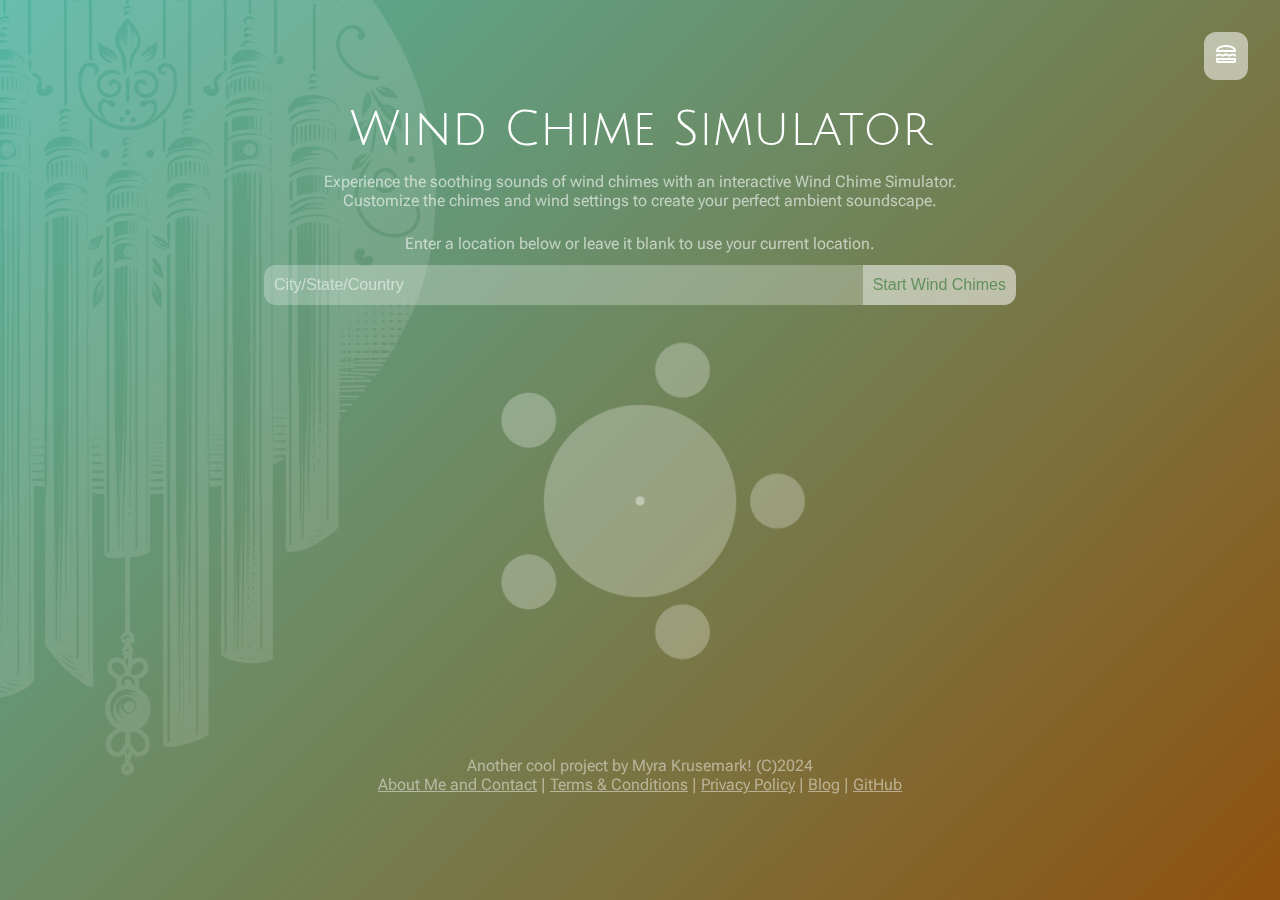
==== index.html @ 06c0f163 "tweak" ====
<!DOCTYPE html>
<head>
    <title>Wind Chime Simulator</title>
    <meta name="description" content="Experience the soothing sounds of wind chimes with an interactive Wind Chime Simulator. Customize the chimes and wind settings to create your perfect ambient soundscape.">
    <meta name="viewport" content="width=device-width, initial-scale=0.9">
    <link rel="preconnect" href="https://fonts.googleapis.com">
    <link rel="preconnect" href="https://fonts.gstatic.com" crossorigin>
    <link href="https://fonts.googleapis.com/css2?family=Julius+Sans+One&display=swap" rel="stylesheet">
    <link href="https://fonts.googleapis.com/css2?family=Julius+Sans+One&family=Roboto+Flex:opsz,wght@8..144,100..1000&display=swap" rel="stylesheet">
    <link rel="stylesheet" type="text/css" href="assets/styles.css">
</head>

<!-- Google tag (gtag.js) -->
<script async src="https://www.googletagmanager.com/gtag/js?id=G-DJHXYEGQDS"></script>
<script>
  window.dataLayer = window.dataLayer || [];
  function gtag(){dataLayer.push(arguments);}
  gtag('js', new Date());

  gtag('config', 'G-DJHXYEGQDS');
</script>

<body>
    <div class="background"></div>
    <div id="mainContent">
        <div id="header">
            <button onclick="toggleMenu()" aria-label="Settings">
                <img src="assets/hamburger.svg" class="svg" alt="Settings Menu">
            </button>
        </div>
        <div id="content">
            <div class="title">
                <h1>Wind Chime Simulator</h1>
                <p>Experience the soothing sounds of wind chimes with an interactive Wind Chime Simulator.<br />
                    Customize the chimes and wind settings to create your perfect ambient soundscape.</p>
            </div>
            <label for="locationInput">Enter a location below or leave it blank to use your current location.</label>
            <div class="input-container">
                <input type="text" id="locationInput" placeholder="City/State/Country">
                <button id="startButton">Start Wind Chimes</button>
            </div>
            <div id="statusContainer">
                <div id="windSpeed" class="hidden">Error</div>                
            </div>

            
        </div>

    </div>
    <div id = "canvasContainer">
        <canvas id="canvas" width="600" height="600"></canvas>
    </div>
    <div id="footer">
        <p>Another cool project by Myra Krusemark! (C)2024<br />
            <a href="about.html">About Me and Contact</a> | 
            <a href="terms.html">Terms & Conditions</a> | 
            <a href="privacy.html">Privacy Policy</a> | 
            <a href="blog.html">Blog</a> | 
            <a target="_blank" href="https://github.com/myrakrusemark">GitHub</a>
        </p>
        <script async src="https://pagead2.googlesyndication.com/pagead/js/adsbygoogle.js?client=ca-pub-6788527921390073"
        crossorigin="anonymous"></script>
        <!-- windchime -->
        <ins class="adsbygoogle"
                style="display:block"
                data-ad-client="ca-pub-6788527921390073"
                data-ad-slot="2774506336"
                data-full-width-responsive="true"></ins>
        <script>
                (adsbygoogle = window.adsbygoogle || []).push({});
        </script>
    </div>

    <div id="sliderMenu">
        <div id="sliderContainer">
            <section>
                <h2 onclick="toggleMenu()">Wind <img src="assets/right.svg" class="svg" style="position: relative; top: 3px;" alt="Settings Menu"></h2>
                <p>
                    <label for="maxWindSpeedSlider">Max wind speed</label>
                    <input type="range" id="maxWindSpeedSlider" min="0" max="100" step="1" value="60"><br>
                    <span id="maxWindSpeedValue">60 mph</span> 
                </p>
                <p>
                    <label for="windChangeRangeSlider">Turbulence </label>
                    <input type="range" id="windChangeRangeSlider" min="0.1" max="1" step="0.01" value="0.3">
                </p>
            </section>
            <section>
                <h2>Chimes</h2>
                <p>
                    <label for="chimeScaleSelect">Chime scale</label><br>
                    <select id="chimeScaleSelect">
                        <option value="cMajorPentatonic">C Major Pentatonic</option>
                        <option value="cMinorPentatonic">C Minor Pentatonic</option>
                        <option value="cMajorDiatonic">C Major Diatonic</option>
                        <option value="cNaturalMinor">C Natural Minor</option>
                        <option value="cLydian">C Lydian</option>
                        <option value="cMixolydian">C Mixolydian</option>
                        <option value="cWholeTone">C Whole Tone</option>
                        <option value="cOctaveIntervals">C Octave Intervals</option>
                    </select>
                </p>
                <p>
                    <label for="noOfNotesSlider">Number of notes in the scale</label>
                    <input type="range" id="noOfNotesSlider" min="0" max="8" step="1" value="5"><br>
                    <span id="noOfNotesValue">5 notes</span> 
                </p>
                <p>
                    <label for="chimeAttackSlider">Attack</label>
                    <input type="range" id="chimeAttackSlider" min="0" max="0.1" step="0.001" value="0.001"><br>
                    <span id="chimeAttackValue">0.001 seconds</span> 
                </p>
                <p>
                    <label for="chimeDecaySlider">Decay</label>
                    <input type="range" id="chimeDecaySlider" min="0" max="10" step="0.1" value="2.0"><br>
                    <span id="chimeDecayValue">2.0 seconds</span> 
                </p>

            </section>
        </div>
    </div>
    <script>
        function toggleMenu() {
            var menu = document.getElementById('sliderMenu');
            menu.classList.toggle('visible');

            var main = document.getElementById('mainContent');
            if (menu.classList.contains('visible')) {
                main.style.right = '300px';
            } else {
                main.style.right = '0px';
                setTimeout(function() { 
                    menu.classList.add('hidden'); // Add 'hidden' after the transition
                }, 500); // Corresponds to the transition time
            }
        }
    </script>
    <script src="assets/sim.js"></script>
</body>
---- assets/styles.css ----
body {
    font-family: "Roboto Flex", sans-serif;
    color: #ffffff;
    margin:0;
}

body.contentPage {
    padding: 50px;
    max-width:800px;
}

.background {
    background: url('transparent_bg.png') left top/50% no-repeat, linear-gradient(-45deg, #8f510e 0%, #53b5a2 100%) center/auto no-repeat;
    position: fixed;
    top: 0;
    left: 0;
    right: 0;
    bottom: 0;
    animation: hue-rotation 30s infinite linear;
    z-index: -1;
}

@keyframes hue-rotation {
    from { filter: hue-rotate(0deg); }
    to { filter: hue-rotate(360deg); }
}

#sliderMenu {
    background-color: #998c7e;
    color: white;
    position: fixed;
    width: 300px;
    right: -300px;
    box-shadow: inset 50px 0px 40px -60px black;
    transition: right 0.5s;
    top: 0;
    height: 100%;
    padding: 32px;
    box-sizing: border-box;
    animation: hue-rotation 30s infinite linear;
    overflow: scroll;
}

#sliderMenu section {
    margin-bottom: 50px;
}

#sliderMenu input,
#sliderMenu select {
    width: 100%;
}

select {
    background: #fff4;
    border: none;
    border-radius: 15px;
    padding: 6px;
    color: white;
    font-weight: 600;
    margin: 8px 0;
}

select option {
    color: black;
    font-weight: 400;
}

input[type="range"] {
    background-color: #ffffff44;
    margin: 8px 0;
    padding: 0;
    height: 2em;
    border-radius: 1rem;
    overflow: hidden;
    -webkit-appearance: none;
}

input[type="range"]::-webkit-slider-thumb {
    -webkit-appearance: none;
    width: 0;
    box-shadow: -20rem 0 0 20rem #ffffffdd;
}

input[type="range"]::-moz-range-thumb {
    border: none;
    width: 0;
    box-shadow: -20rem 0 0 20rem #ffffffdd;
}


#sliderMenu p > span {
    opacity: 0.68;
    font-size: 90%;
}

#sliderMenu.visible {
    right: 0;
}

#mainContent {
    box-sizing: border-box;
    padding: 32px;
    position: relative;
    right: 0;
    text-align: center;
    transition: right 0.5s;
}

#header {
    text-align: right;
    margin-bottom:24px
}

#content {
    max-width:800px;
    margin: 0 auto;
}

#canvasContainer {
    display: flex;
    justify-content: center;
    align-items: center;
    height:270px;
    width:100%;
    margin:0 auto 120px auto;
    overflow-x: clip;
}

#canvas {
    max-width:550px;
}

button {
    color: #63915d;
    background: #fff8;
    animation: hue-rotation 30s infinite linear;
    border: none;
    font-size: 1em;
    padding: 10px;
    border-radius: 12px;
    transition: background-color 0.3s;
}

button:hover {
    background-color: #ffffffaa;

}

#windSpeed {
    font-family: "Julius Sans One", sans-serif;
    font-size: 2em;
    height: 1em;
    margin-top: 24px;
    margin-bottom: 5px;
    overflow: hidden;
    transition: height 1s;
    text-align: center;
}

#windSpeed.hidden {
    height: 0;
}

#notEnoughWind {
    opacity: 1;
    transition: opacity 1s;
}

#notEnoughWind.hidden {
    opacity: 0;
}

h1, h2, h3 {
    font-family: "Julius Sans One", sans-serif;
    font-weight: 400;
    font-style: normal;
    margin-top: 8px;
}

h1 {
    font-size: 3em;
}

p, span, button, input, label {
    font-optical-sizing: auto;
    font-style: normal;
    
}

a {
    color:#ffffff77;
}

input::-webkit-input-placeholder{
    color:#ffffff88;
}

#content .title {
    margin-bottom: 24px;
}

#content .title h1 {
    margin-bottom: 0;
}

#content .title p {
    opacity: 0.6;
}

#content label {
    opacity: 0.6;
    margin-top: 0;
}

.input-container {
    display: flex;
    justify-content: center;
    align-items: stretch;
    margin-top:12px;
    width: 100%;
    padding: 0 24px;
    position:relative;
    box-sizing: border-box;
    z-index:999;
}

.input-container input[type="text"] {
    flex: 1;
    border-radius: 12px 0 0 12px;
    margin: 0;
}

.input-container button {
    border-radius: 0 12px 12px 0;
    margin-left: 0;
}

input[type="text"] {
    background-color: #ffffff44;
    color: white;
    border: none;
    padding: 10px;
    border-radius: 12px;
    width: 100%;
    box-sizing: border-box;
    font-size: 1em;
    margin: 8px 0;
    height: 40px;
}

#startButton {
    height: 40px;
}

.adsbygoogle {
    position: absolute;
    bottom: 0;
}

.julius-sans-one-regular {
    font-family: "Julius Sans One", sans-serif;
    font-weight: 400;
    font-style: normal;
}

.roboto-flex {
    font-family: "Roboto Flex", sans-serif;
    font-optical-sizing: auto;
    font-style: normal;
    font-variation-settings:
        "slnt" 0,
        "wdth" 100,
        "GRAD" 0,
        "XOPQ" 96,
        "XTRA" 468,
        "YOPQ" 79,
        "YTAS" 750,
        "YTDE" -203,
        "YTFI" 738,
        "YTLC" 514,
        "YTUC" 712;
}

img.svg {
    filter: brightness(0) invert(1);
}


#footer {
    text-align: center;
    color:#ffffff77;
    min-width:300px;
    width:100%;
}

@media (max-width: 800px) {
    .background {
        background-size: 75%, auto;
    }

    #mainContent,
    #sliderMenu {
        padding: 24px;
    }

    #content .title {
        margin-bottom: 50px;
        margin-top: -61px;
        max-width:650px;
        padding-right:75px;
        text-align: left;
    }

    h1 {
        font-size: 2em;
    }

    .input-container {
        flex-direction: column;
        align-items: stretch;
        padding: 0;

    }
 
    .input-container input[type="text"] {
        border-radius: 12px 12px 0 0;
    }
 
    .input-container button {
        border-radius: 0 0 12px 12px;
        margin-left: 0;
        margin-top: 0;
    }





}
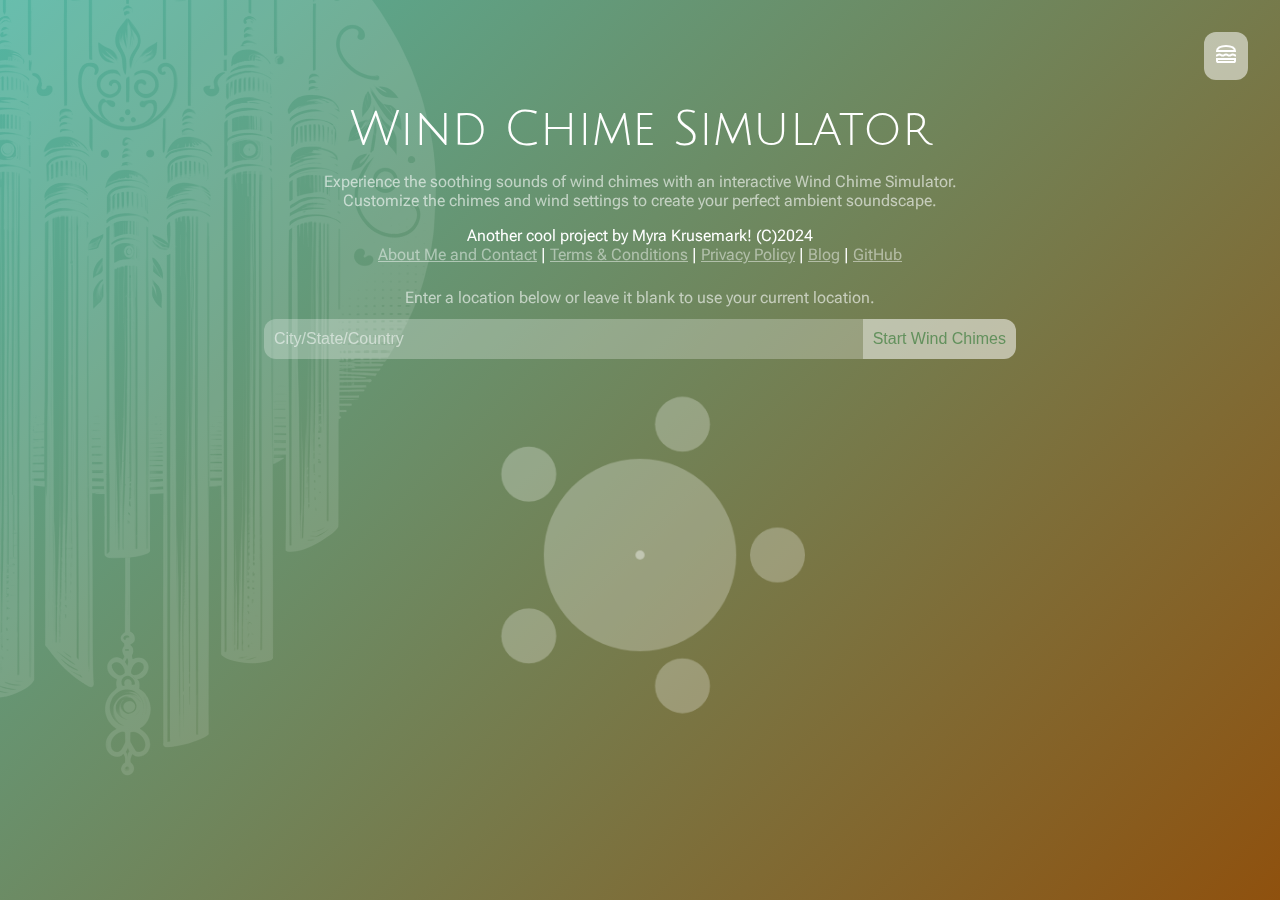
==== commit 424bdb2d: "move footer to header for adsense" ====
--- a/index.html
+++ b/index.html
@@ -33,6 +33,13 @@
                 <h1>Wind Chime Simulator</h1>
                 <p>Experience the soothing sounds of wind chimes with an interactive Wind Chime Simulator.<br />
                     Customize the chimes and wind settings to create your perfect ambient soundscape.</p>
+                <p style="color:white !important; opacity:1">Another cool project by Myra Krusemark! (C)2024<br />
+                    <a href="about.html">About Me and Contact</a> | 
+                    <a href="terms.html">Terms & Conditions</a> | 
+                    <a href="privacy.html">Privacy Policy</a> | 
+                    <a href="blog.html">Blog</a> | 
+                    <a target="_blank" href="https://github.com/myrakrusemark">GitHub</a>
+                </p>
             </div>
             <label for="locationInput">Enter a location below or leave it blank to use your current location.</label>
             <div class="input-container">
@@ -51,13 +58,7 @@
         <canvas id="canvas" width="600" height="600"></canvas>
     </div>
     <div id="footer">
-        <p>Another cool project by Myra Krusemark! (C)2024<br />
-            <a href="about.html">About Me and Contact</a> | 
-            <a href="terms.html">Terms & Conditions</a> | 
-            <a href="privacy.html">Privacy Policy</a> | 
-            <a href="blog.html">Blog</a> | 
-            <a target="_blank" href="https://github.com/myrakrusemark">GitHub</a>
-        </p>
+
         <script async src="https://pagead2.googlesyndication.com/pagead/js/adsbygoogle.js?client=ca-pub-6788527921390073"
         crossorigin="anonymous"></script>
         <!-- windchime -->
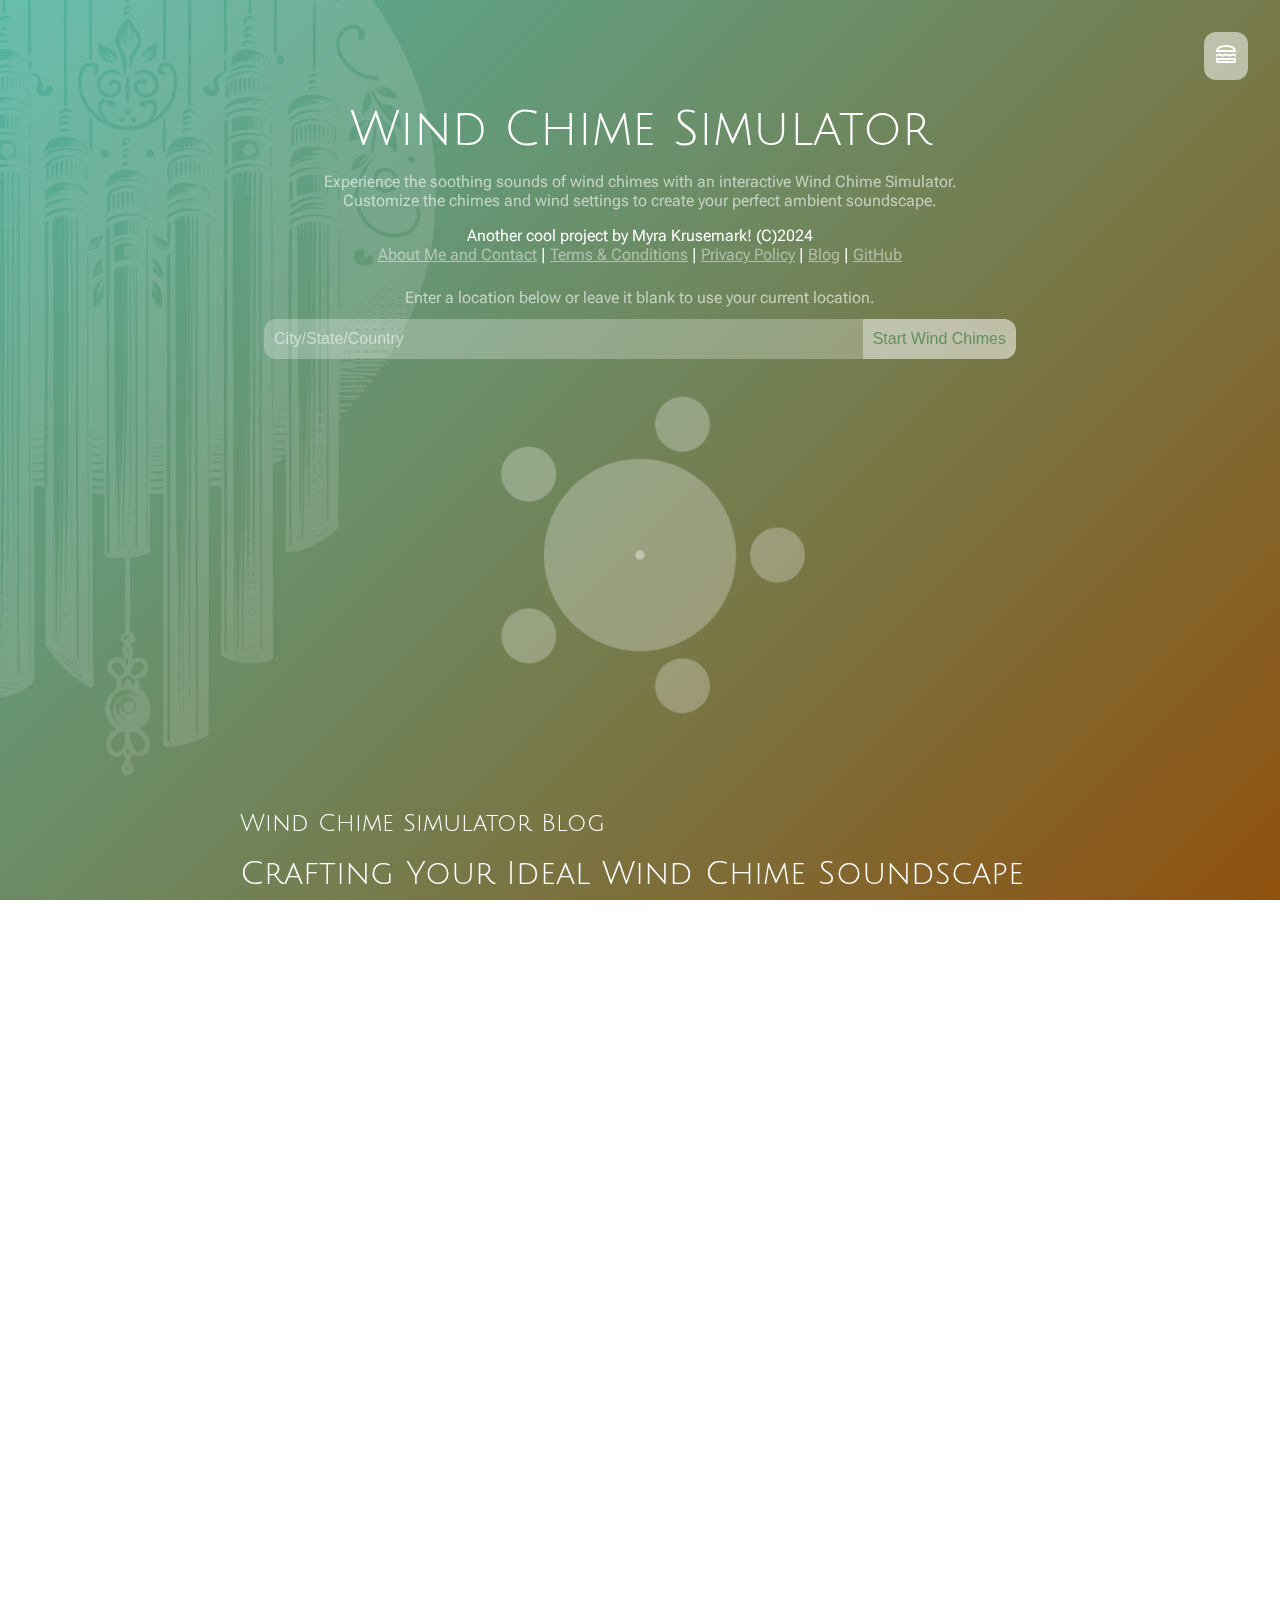
==== commit 485b09c6: "added blog to homepage" ====
--- a/index.html
+++ b/index.html
@@ -118,6 +118,129 @@
                 </p>
 
             </section>
+        </div>
+    </div>
+    <!DOCTYPE html>
+    <html lang="en">
+    <head>
+        <title>Wind Chime Simulator - Blog</title>
+        <meta name="description" content="Experience the soothing sounds of wind chimes with an interactive Wind Chime Simulator. Customize the chimes and wind settings to create your perfect ambient soundscape.">
+        <meta name="viewport" content="width=device-width, initial-scale=0.9">
+        <link rel="preconnect" href="https://fonts.googleapis.com">
+        <link rel="preconnect" href="https://fonts.gstatic.com" crossorigin>
+        <link href="https://fonts.googleapis.com/css2?family=Julius+Sans+One&display=swap" rel="stylesheet">
+        <link href="https://fonts.googleapis.com/css2?family=Julius+Sans+One&family=Roboto+Flex:opsz,wght@8..144,100..1000&display=swap" rel="stylesheet">
+        <link rel="stylesheet" type="text/css" href="assets/styles.css">
+        <link rel="stylesheet" type="text/css" href="assets/blog-styles.css">
+    </head>
+    
+    <!-- Google tag (gtag.js) -->
+    <script async src="https://www.googletagmanager.com/gtag/js?id=G-DJHXYEGQDS"></script>
+    <script>
+      window.dataLayer = window.dataLayer || [];
+      function gtag(){dataLayer.push(arguments);}
+      gtag('js', new Date());
+    
+      gtag('config', 'G-DJHXYEGQDS');
+    </script>
+    
+    <div class="blog">
+        <div class="content">
+            <h2>Wind Chime Simulator Blog</h2>
+            <article>
+                <h2>Crafting Your Ideal Wind Chime Soundscape</h2>
+                <p>Posted on May 19, 2024</p>
+                <p>The Wind Chime Simulator offers a wide array of customization options, allowing you to create a unique and personalized wind chime experience. From chime scales and the number of notes to wind speed and turbulence, you have the power to tailor the simulator to your preferences.</p>
+            
+                <h3>Chime Scale Selection</h3>
+                <p>The simulator provides a variety of chime scales to choose from, including C Major Pentatonic, C Minor Pentatonic, C Major Diatonic, C Natural Minor, C Lydian, C Mixolydian, C Whole Tone, and C Octave Intervals. Each scale has its own distinct character and emotional impact. Experiment with different scales to find the one that resonates with your desired mood and atmosphere.</p>
+            
+                <h3>Number of Notes</h3>
+                <p>In addition to the chime scale, you can also adjust the number of notes in the scale. The simulator allows you to select anywhere from 0 to 8 notes, giving you control over the complexity and richness of the wind chime sound. Whether you prefer a simple and minimalistic soundscape or a more intricate and harmonious arrangement, you can easily adjust the number of notes to suit your taste.</p>
+            
+                <h3>Wind Speed and Turbulence</h3>
+                <p>The Wind Chime Simulator lets you control the maximum wind speed and turbulence level, enabling you to create diverse and dynamic soundscapes. Adjust the max wind speed slider to set the upper limit of the wind intensity, ranging from a gentle breeze to a strong gust. The turbulence slider allows you to introduce varying degrees of wind fluctuations, simulating the natural variations in wind patterns. Fine-tune these settings to achieve your desired level of activity and realism in the wind chime performance.</p>
+            
+                <h3>Chime Attack and Decay</h3>
+                <p>To further customize the sound of the chimes, you can adjust the attack and decay settings. The attack slider controls the initial onset of the chime sound, while the decay slider determines how long the sound lingers after being struck. A shorter attack time results in a more percussive and immediate sound, while a longer decay time creates a more sustained and ethereal atmosphere. Experiment with these settings to shape the character and presence of the chimes in your soundscape.</p>
+            
+                <p>With these customization options at your fingertips, you have the freedom to create a wind chime experience that perfectly matches your mood, environment, or creative vision. Take advantage of the Wind Chime Simulator's flexibility and unleash your inner sound designer. Immerse yourself in the soothing tones of your personalized wind chime soundscape and let it transport you to a state of relaxation and tranquility.</p>
+            </article>
+            <article>
+                <h2>The Physics Behind the Wind Chime Simulator</h2>
+                <p>Posted on May 10, 2024</p>
+                <p>The Wind Chime Simulator is not only a soothing auditory experience but also a fascinating physics simulation. Let's dive into the science behind how the simulator works.</p>
+                
+                <h3>Wind Simulation</h3>
+                <p>The simulator uses a simplified model of wind behavior. The wind speed is generated using a combination of Perlin noise and a wind gust function. Perlin noise creates a natural, organic pattern of wind speed variations, while the gust function adds occasional bursts of higher wind speeds.</p>
+                
+                <h3>Chime Motion</h3>
+                <p>Each chime in the simulator is modeled as a pendulum. The motion of a chime is determined by the force exerted by the wind and the chime's own weight. The simulator calculates the angular acceleration of each chime based on these forces and then updates the chime's angular velocity and position using numerical integration.</p>
+                
+                <h3>Collision Detection</h3>
+                <p>To prevent the chimes from swinging too far and to create a realistic sound when the chimes collide, the simulator includes a simple collision detection system. When a chime's angle exceeds a certain threshold, the simulator reverses the chime's angular velocity and reduces it by a factor to simulate energy loss during the collision.</p>
+                
+                <h3>Sound Synthesis</h3>
+                <p>The sounds of the chimes are generated using Web Audio API. Each chime is associated with a specific frequency based on the selected scale. When a chime collides, the simulator triggers an oscillator to play the corresponding frequency. The volume of the sound is determined by the chime's angular velocity at the moment of collision, creating a dynamic and realistic sound experience.</p>
+                
+                <p>By combining these physical simulations, the Wind Chime Simulator creates an immersive and interactive auditory experience that mimics the behavior of real wind chimes. Explore the different settings and enjoy the beauty of physics in action!</p>
+                
+                <p>If you're interested in exploring the code behind the Wind Chime Simulator, check out the project on my <a href="https://github.com/myrakrusemark/windchime-simulator" target="_blank">GitHub repository</a>. Feel free to dive into the source code, learn from it, and even contribute to the project.</p>
+            </article>
+            <article>
+                <h2>Why I Use Ads on My Website</h2>
+                <p>Posted on May 8, 2024</p>
+                <p>As you may have noticed, my website includes advertisements. I want to take a moment to explain why I've chosen to include ads and how they support my work.</p>
+                
+                <h3>Balancing Passion and Practicality</h3>
+                <p>While I have a day job that covers my basic needs, my true passion lies in creating cool coding projects and exploring the world of 3D printing. However, these creative and technical endeavors require time, resources, and sometimes even additional equipment.</p>
+                
+                <h3>Supporting My Projects</h3>
+                <p>By displaying ads on my website, I'm able to generate a small income that helps support my various projects. This extra revenue allows me to dedicate more time to developing new features, improving existing projects, and experimenting with new ideas.</p>
+                
+                <h3>Minimizing Ad Intrusiveness</h3>
+                <p>I understand that ads can sometimes be intrusive, especially when they interfere with the user experience. However, in the case of the Wind Chime Simulator, which is primarily an audio-based experience, the advertisements shouldn't disrupt your enjoyment of the soothing sounds. The ads are placed in a way that doesn't interfere with the aural aspect of the simulator, ensuring that you can still relax and immerse yourself in the calming tones of the wind chimes.</p>
+                
+                <h3>Sharing My Work</h3>
+                <p>I believe in the power of open-source and enjoy sharing my code projects with the community. You can find many of my projects, including the Wind Chime Simulator, on my <a href="https://github.com/myrakrusemark" target="_blank">GitHub profile</a>. Feel free to explore, learn from, and even contribute to these projects.</p>
+                            
+                <p>I strive to ensure that the advertisements on my site are relevant and unobtrusive. Your understanding and support mean the world to me, and I'm grateful for every visitor who engages with my work.</p>
+            </article>
+            <article>
+                <h2>The Inspiration Behind the Wind Chime Simulator</h2>
+                <p>Posted on May 8, 2024</p>
+                <p>I've always found wind chimes to be incredibly soothing and relaxing. There's something about the gentle, melodic tones that just puts me at ease. I wanted to create a way for people to experience the calming effects of wind chimes wherever they are, and that's how the idea for the Wind Chime Simulator was born.</p>
+                <p>I hope that this simulator brings a little bit of peace and tranquility to your day, just as real wind chimes do for me.</p>
+            </article>
+    
+            <article>
+                <h2>Introducing New Chime Scales</h2>
+                <p>Posted on May 5, 2024</p>
+                <p>I'm excited to announce that the Wind Chime Simulator now includes several new chime scales for you to explore! In addition to the classic pentatonic and diatonic scales, you can now enjoy the soothing tones of the Lydian, Mixolydian, and Whole Tone scales.</p>
+                <p>Each scale offers a unique flavor and atmosphere, so I encourage you to experiment with them and find your favorites. Happy chiming!</p>
+            </article>
+            
+        </div>
+        <div id="footer">
+            <p>Another cool project by Myra Krusemark! (C)2024<br />
+                <a href="about.html">About Me and Contact</a> | 
+                <a href="terms.html">Terms & Conditions</a> | 
+                <a href="privacy.html">Privacy Policy</a> | 
+                <a href="blog.html">Blog</a> | 
+                <a target="_blank" href="https://github.com/myrakrusemark">GitHub</a>
+            </p>
+            <script async src="https://pagead2.googlesyndication.com/pagead/js/adsbygoogle.js?client=ca-pub-6788527921390073"
+            crossorigin="anonymous"></script>
+            <!-- windchime -->
+            <ins class="adsbygoogle"
+                    style="display:block"
+                    data-ad-client="ca-pub-6788527921390073"
+                    data-ad-slot="2774506336"
+                    data-ad-format="auto"
+                    data-full-width-responsive="true"></ins>
+            <script>
+                    (adsbygoogle = window.adsbygoogle || []).push({});
+            </script>
         </div>
     </div>
     <script>
--- a/assets/styles.css
+++ b/assets/styles.css
@@ -293,6 +293,12 @@
     width:100%;
 }
 
+
+.blog .content {
+    max-width: 800px;
+    margin:0 auto;
+}
+
 @media (max-width: 800px) {
     .background {
         background-size: 75%, auto;
--- a/assets/styles.css
+++ b/assets/styles.css
@@ -293,6 +293,12 @@
     width:100%;
 }
 
+
+.blog .content {
+    max-width: 800px;
+    margin:0 auto;
+}
+
 @media (max-width: 800px) {
     .background {
         background-size: 75%, auto;
--- a/assets/blog-styles.css
+++ b/assets/blog-styles.css
@@ -0,0 +1,70 @@
+.blog-header {
+    text-align: center;
+    margin-bottom: 48px;
+}
+
+.blog-title {
+    font-size: 3em;
+    margin-bottom: 16px;
+}
+
+.blog-description {
+    font-size: 1.25em;
+    opacity: 0.8;
+}
+
+article {
+    margin-bottom: 64px;
+}
+
+article h2 {
+    font-size: 2em;
+    margin-bottom: 8px;
+}
+
+article h3 {
+    margin-top: 40px;
+}
+
+article .meta {
+    font-size: 0.9em;
+    opacity: 0.7;
+    margin-bottom: 16px;
+}
+
+article p {
+    margin-bottom: 16px;
+}
+
+article p:last-child {
+    margin-bottom: 0;
+}
+
+article a {
+    color: #ffffff;
+    text-decoration: none;
+    border-bottom: 1px solid #ffffff77;
+    transition: border-bottom 0.3s;
+}
+
+article a:hover {
+    border-bottom: 1px solid #ffffff;
+}
+
+@media (max-width: 800px) {
+    .blog-header {
+        margin-bottom: 32px;
+    }
+
+    .blog-title {
+        font-size: 2em;
+    }
+
+    .blog-description {
+        font-size: 1em;
+    }
+
+    article h2 {
+        font-size: 1.5em;
+    }
+}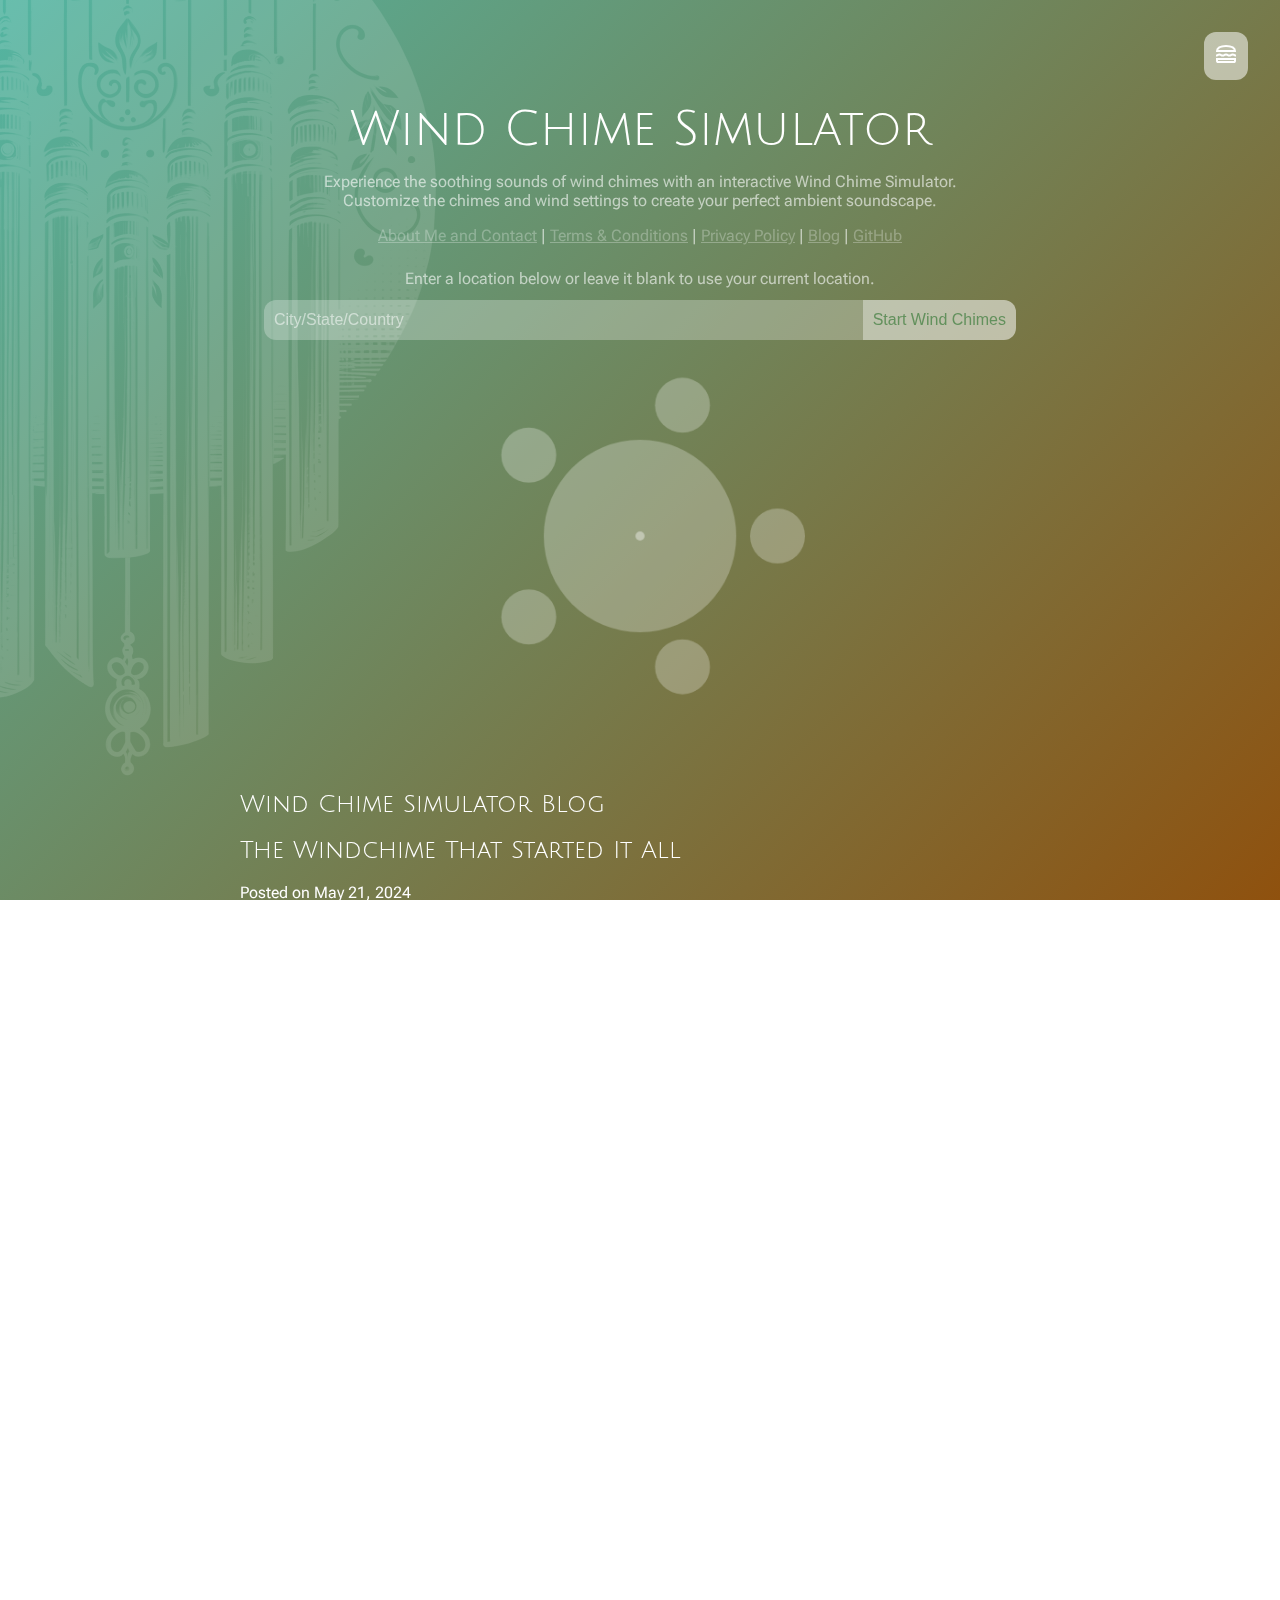
==== commit bb8ec964: "blog posts" ====
--- a/index.html
+++ b/index.html
@@ -33,7 +33,7 @@
                 <h1>Wind Chime Simulator</h1>
                 <p>Experience the soothing sounds of wind chimes with an interactive Wind Chime Simulator.<br />
                     Customize the chimes and wind settings to create your perfect ambient soundscape.</p>
-                <p style="color:white !important; opacity:1">Another cool project by Myra Krusemark! (C)2024<br />
+                <p>
                     <a href="about.html">About Me and Contact</a> | 
                     <a href="terms.html">Terms & Conditions</a> | 
                     <a href="privacy.html">Privacy Policy</a> | 
@@ -120,33 +120,35 @@
             </section>
         </div>
     </div>
-    <!DOCTYPE html>
-    <html lang="en">
-    <head>
-        <title>Wind Chime Simulator - Blog</title>
-        <meta name="description" content="Experience the soothing sounds of wind chimes with an interactive Wind Chime Simulator. Customize the chimes and wind settings to create your perfect ambient soundscape.">
-        <meta name="viewport" content="width=device-width, initial-scale=0.9">
-        <link rel="preconnect" href="https://fonts.googleapis.com">
-        <link rel="preconnect" href="https://fonts.gstatic.com" crossorigin>
-        <link href="https://fonts.googleapis.com/css2?family=Julius+Sans+One&display=swap" rel="stylesheet">
-        <link href="https://fonts.googleapis.com/css2?family=Julius+Sans+One&family=Roboto+Flex:opsz,wght@8..144,100..1000&display=swap" rel="stylesheet">
-        <link rel="stylesheet" type="text/css" href="assets/styles.css">
-        <link rel="stylesheet" type="text/css" href="assets/blog-styles.css">
-    </head>
-    
-    <!-- Google tag (gtag.js) -->
-    <script async src="https://www.googletagmanager.com/gtag/js?id=G-DJHXYEGQDS"></script>
-    <script>
-      window.dataLayer = window.dataLayer || [];
-      function gtag(){dataLayer.push(arguments);}
-      gtag('js', new Date());
-    
-      gtag('config', 'G-DJHXYEGQDS');
-    </script>
     
     <div class="blog">
         <div class="content">
             <h2>Wind Chime Simulator Blog</h2>
+            <article>
+                <h2>The Windchime That Started It All</h2>
+                <p>Posted on May 21, 2024</p>
+                <p>My love for wind chimes can be traced back to my childhood, and one very special wind chime in particular. When I was a little girl, my mother had this beautiful, large wind chime that hung on our front porch. It was made of smooth, silver metal tubes of varying lengths, each one producing a unique tone when struck by the clapper in the center.</p>
+                
+                <p>I remember spending countless hours sitting on that porch, completely mesmerized by the gentle tinkling of the chimes as they swayed in the breeze. There was something so calming and enchanting about the sound, the way each note blended seamlessly with the next to create a soothing melody. I would close my eyes and let my mind wander, transported to a peaceful, dreamlike state by the soft ringing tones.</p>
+                
+                <p>As I grew older, my fascination with wind chimes never faded. Whenever I encountered one, whether at a friend's house or in a public garden, I would always pause for a moment to appreciate its beauty and listen to its song. But none ever quite compared to the special chime from my childhood home.</p>
+                
+                <p>When I began learning to code and exploring the world of web development, I knew I wanted to create something that captured the magic of wind chimes. The Wind Chime Simulator is my tribute to that beloved chime from my youth, and to the tranquility and joy that wind chimes have brought me throughout my life. It's my hope that, through this digital recreation, others can experience the same sense of peace and wonder that I felt all those years ago, sitting on my front porch and listening to the music of the breeze.</p>
+            </article>
+            
+            <article>
+                <h2>Digital Twins and AI: A New Lens on Reality</h2>
+                <p>Posted on May 22, 2024</p>
+                <p>The concept of digital twins - virtual replicas of physical systems - has been gaining traction in recent years, and for good reason. By creating detailed simulations of real-world objects and processes, we can gain valuable insights and perspectives that might otherwise be difficult or impossible to obtain.</p>
+                
+                <p>Take the Wind Chime Simulator, for example. On the surface, it may seem like a simple recreation of a physical object, designed for relaxation and enjoyment. But on a deeper level, it represents a fascinating intersection of physics, mathematics, and computer science. By modeling the complex interplay of wind, gravity, and the material properties of the chimes, we can better understand the underlying principles that govern their behavior.</p>
+                
+                <p>This same approach can be applied to countless other systems, from the flow of traffic in a city to the spread of disease through a population. By creating digital twins and subjecting them to various simulated conditions, we can test hypotheses, predict outcomes, and identify potential problems before they occur in the real world.</p>
+                
+                <p>But the true power of digital twins is unlocked when they are combined with artificial intelligence. By training AI algorithms on the vast amounts of data generated by these simulations, we can uncover patterns and insights that the human mind alone might never discern. From optimizing supply chains to developing new materials to forecasting the effects of climate change, the possibilities are endless.</p>
+                
+                <p>As we continue to blur the lines between the physical and digital realms, the potential applications of digital twins and AI will only continue to grow. So the next time you find yourself entranced by the soothing tones of the Wind Chime Simulator, take a moment to reflect on the incredible complexity and beauty of the world around us - and the power of technology to help us understand it in new and profound ways.</p>
+            </article>
             <article>
                 <h2>Crafting Your Ideal Wind Chime Soundscape</h2>
                 <p>Posted on May 19, 2024</p>
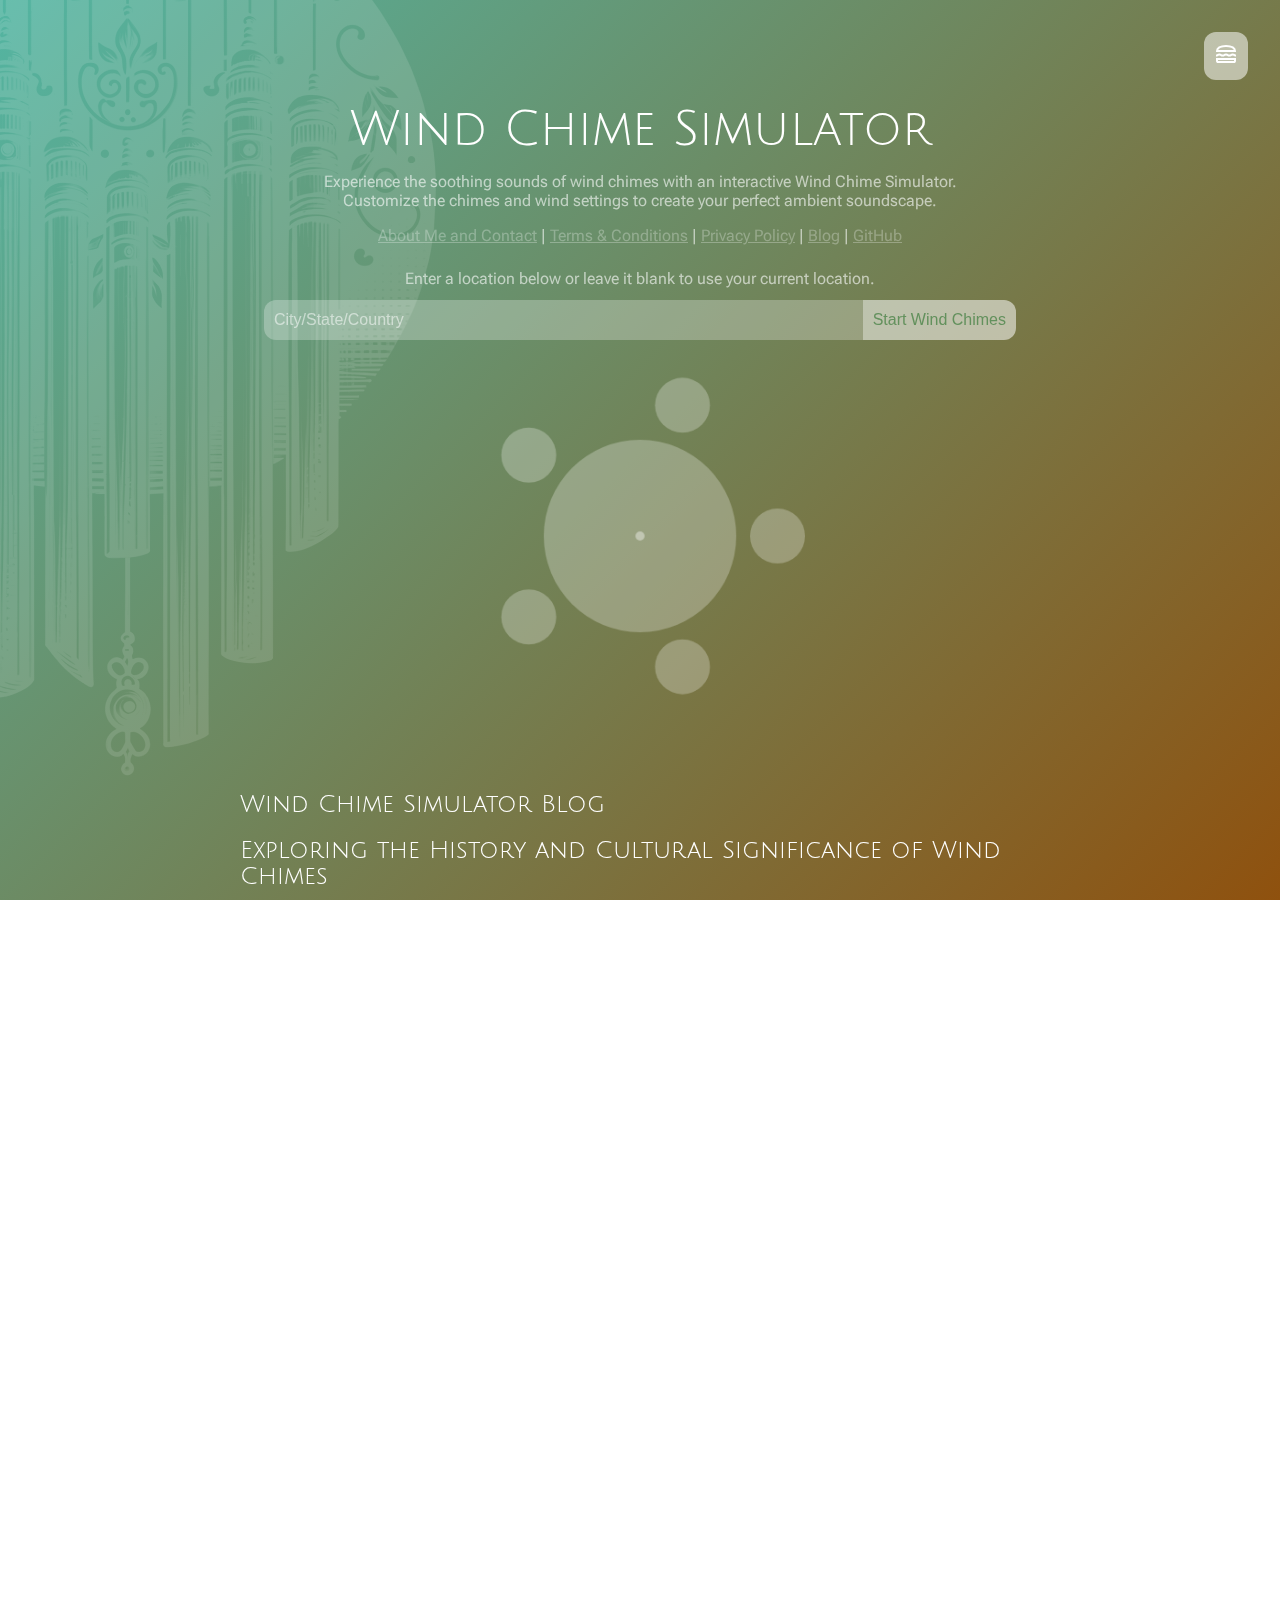
==== commit ecce6d7e: "new blog posts" ====
--- a/index.html
+++ b/index.html
@@ -124,6 +124,60 @@
     <div class="blog">
         <div class="content">
             <h2>Wind Chime Simulator Blog</h2>
+            <article>
+                <h2>Exploring the History and Cultural Significance of Wind Chimes</h2>
+                <p>Posted on May 28, 2024</p>
+                <p>Wind chimes have been cherished for centuries across various cultures for their soothing sounds and symbolic meanings. From their origins in ancient Asia to their use in modern-day gardens and meditation spaces, wind chimes have a fascinating history that spans the globe. In this blog post, we’ll explore the origins, cultural significance, and evolution of wind chimes, shedding light on how these simple instruments have played a role in traditions and practices worldwide.</p>
+                
+                <h3>Origins of Wind Chimes</h3>
+                <p>The earliest known wind chimes were found in Southeast Asia, dating back to around 3000 B.C. These primitive chimes were made from bone, wood, bamboo, and shells, and were believed to ward off evil spirits and attract benevolent ones. The practice of using wind chimes then spread to ancient China and Japan, where they were refined into the forms we recognize today.</p>
+                
+                <h3>Cultural Significance in Asia</h3>
+                <p>In China, wind chimes (known as “Feng Ling”) were used in temples and homes to attract positive energy and harmony. They were also believed to bring good luck and ward off evil spirits. In Japan, wind chimes (called “Fūrin”) were hung outside homes and temples during the summer months. The soft, tinkling sound of the chimes was thought to cool the listener’s mind and evoke a sense of calmness.</p>
+                
+                <h3>Wind Chimes in the Western World</h3>
+                <p>Wind chimes eventually made their way to the Western world, where they gained popularity as decorative garden ornaments. In the 19th and 20th centuries, they were often crafted from metal and glass, creating a more diverse range of tones. Today, wind chimes are a common sight in gardens, patios, and meditation spaces, continuing to bring a sense of peace and serenity to those who hear them.</p>
+                
+                <h3>Modern Uses and Symbolism</h3>
+                <p>In modern times, wind chimes are used not only for their aesthetic appeal but also for their symbolic meanings. They are often associated with mindfulness, meditation, and relaxation. Many people use wind chimes in their homes and gardens to create a tranquil atmosphere and to connect with nature.</p>
+                
+                <h3>Conclusion</h3>
+                <p>Wind chimes have a rich and diverse history that spans cultures and centuries. From their ancient origins in Asia to their modern-day use as symbols of peace and tranquility, wind chimes continue to enchant and soothe with their melodic tones. Whether you’re a history enthusiast or simply enjoy the calming sounds of wind chimes, understanding their cultural significance adds a deeper appreciation for these timeless instruments.</p>
+            </article>
+            
+            <article>
+                <h2>The Science of Sound: How Wind Chimes Create Their Melodic Tones</h2>
+                <p>Posted on May 26, 2024</p>
+                <p>Wind chimes produce their enchanting sounds through the interplay of physical forces and sound waves. In this blog post, we’ll delve into the scientific principles that govern the behavior of wind chimes, including sound waves, frequency, resonance, and the impact of different materials and shapes. By understanding the physics behind wind chimes, you can gain a deeper appreciation for these melodic instruments.</p>
+                
+                <h3>Sound Waves and Frequency</h3>
+                <p>Sound is a type of wave that travels through the air, created by vibrations. When a wind chime is struck by a clapper or another chime, it vibrates and produces sound waves. The frequency of these vibrations determines the pitch of the sound. Higher frequencies produce higher-pitched sounds, while lower frequencies produce lower-pitched sounds.</p>
+                
+                <h3>Resonance and Harmonics</h3>
+                <p>Resonance occurs when an object vibrates at its natural frequency, amplifying the sound. Wind chimes are designed to have specific resonant frequencies that produce pleasing tones. Each chime in a set is typically cut to a different length, which determines its natural frequency and the pitch it produces. When struck, the chimes resonate, creating a harmonious blend of sounds.</p>
+                
+                <h3>Impact of Materials</h3>
+                <p>The material of the wind chime also affects its sound. Common materials include metal, wood, glass, and bamboo. Each material has unique properties that influence the sound waves:</p>
+                <ul>
+                    <li><b>Metal:</b> Produces clear, bright, and sustained tones.</li>
+                    <li><b>Wood:</b> Offers softer, warmer, and more muted sounds.</li>
+                    <li><b>Glass:</b> Creates delicate, tinkling tones.</li>
+                    <li><b>Bamboo:</b> Results in earthy, hollow, and percussive sounds.</li>
+                </ul>
+                
+                <h3>Shapes and Sizes</h3>
+                <p>The shape and size of the chimes play a crucial role in determining their sound. Longer chimes produce lower-pitched tones, while shorter chimes produce higher-pitched tones. The diameter and thickness of the chimes also impact the quality of the sound. Thicker chimes tend to produce richer, more resonant tones, while thinner chimes create lighter, more delicate sounds.</p>
+                
+                <h3>Creating Melodic Tones</h3>
+                <p>To create a harmonious wind chime set, each chime must be carefully tuned to a specific frequency. This is done by adjusting the length, diameter, and material of the chimes. The intervals between the frequencies of the chimes are chosen to create a pleasing scale, such as the pentatonic or diatonic scales. When the wind moves the chimes, they strike each other and produce a melody based on these intervals.</p>
+                
+                <h3>Interactive Simulation</h3>
+                <p>For those interested in a deeper understanding of the physics behind wind chimes, the Wind Chime Simulator provides an interactive experience. By adjusting settings such as chime scale, number of notes, and wind speed, you can explore how different variables affect the sound. This hands-on approach allows you to experiment with the principles discussed in this post.</p>
+                
+                <h3>Conclusion</h3>
+                <p>The enchanting sounds of wind chimes are a result of complex interactions between physical forces and sound waves. By understanding the science behind these instruments, you can appreciate the intricate design and craftsmanship that goes into creating these melodic tones. Whether you’re a science enthusiast or simply love the calming sounds of wind chimes, exploring the physics behind them adds a new layer of fascination to these timeless instruments.</p>
+            </article>
+            
             <article>
                 <h2>The Windchime That Started It All</h2>
                 <p>Posted on May 21, 2024</p>
--- a/assets/styles.css
+++ b/assets/styles.css
@@ -299,6 +299,10 @@
     margin:0 auto;
 }
 
+.blog article {
+    margin-bottom: 64px;
+}
+
 @media (max-width: 800px) {
     .background {
         background-size: 75%, auto;
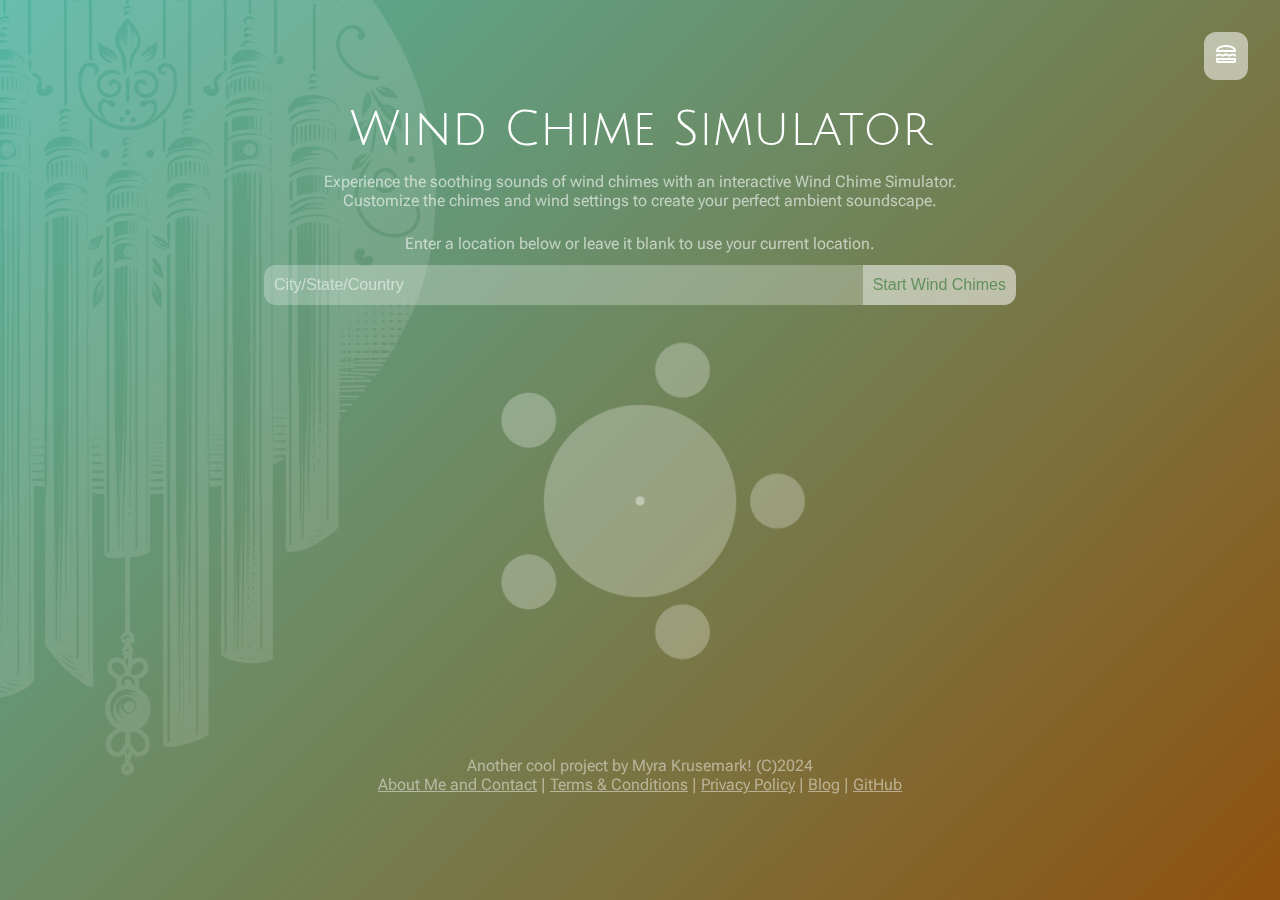
==== commit 8020ed01: "removing stupid google adsense attempts" ====
--- a/index.html
+++ b/index.html
@@ -33,13 +33,6 @@
                 <h1>Wind Chime Simulator</h1>
                 <p>Experience the soothing sounds of wind chimes with an interactive Wind Chime Simulator.<br />
                     Customize the chimes and wind settings to create your perfect ambient soundscape.</p>
-                <p>
-                    <a href="about.html">About Me and Contact</a> | 
-                    <a href="terms.html">Terms & Conditions</a> | 
-                    <a href="privacy.html">Privacy Policy</a> | 
-                    <a href="blog.html">Blog</a> | 
-                    <a target="_blank" href="https://github.com/myrakrusemark">GitHub</a>
-                </p>
             </div>
             <label for="locationInput">Enter a location below or leave it blank to use your current location.</label>
             <div class="input-container">
@@ -120,185 +113,28 @@
             </section>
         </div>
     </div>
-    
-    <div class="blog">
-        <div class="content">
-            <h2>Wind Chime Simulator Blog</h2>
-            <article>
-                <h2>Exploring the History and Cultural Significance of Wind Chimes</h2>
-                <p>Posted on May 28, 2024</p>
-                <p>Wind chimes have been cherished for centuries across various cultures for their soothing sounds and symbolic meanings. From their origins in ancient Asia to their use in modern-day gardens and meditation spaces, wind chimes have a fascinating history that spans the globe. In this blog post, we’ll explore the origins, cultural significance, and evolution of wind chimes, shedding light on how these simple instruments have played a role in traditions and practices worldwide.</p>
-                
-                <h3>Origins of Wind Chimes</h3>
-                <p>The earliest known wind chimes were found in Southeast Asia, dating back to around 3000 B.C. These primitive chimes were made from bone, wood, bamboo, and shells, and were believed to ward off evil spirits and attract benevolent ones. The practice of using wind chimes then spread to ancient China and Japan, where they were refined into the forms we recognize today.</p>
-                
-                <h3>Cultural Significance in Asia</h3>
-                <p>In China, wind chimes (known as “Feng Ling”) were used in temples and homes to attract positive energy and harmony. They were also believed to bring good luck and ward off evil spirits. In Japan, wind chimes (called “Fūrin”) were hung outside homes and temples during the summer months. The soft, tinkling sound of the chimes was thought to cool the listener’s mind and evoke a sense of calmness.</p>
-                
-                <h3>Wind Chimes in the Western World</h3>
-                <p>Wind chimes eventually made their way to the Western world, where they gained popularity as decorative garden ornaments. In the 19th and 20th centuries, they were often crafted from metal and glass, creating a more diverse range of tones. Today, wind chimes are a common sight in gardens, patios, and meditation spaces, continuing to bring a sense of peace and serenity to those who hear them.</p>
-                
-                <h3>Modern Uses and Symbolism</h3>
-                <p>In modern times, wind chimes are used not only for their aesthetic appeal but also for their symbolic meanings. They are often associated with mindfulness, meditation, and relaxation. Many people use wind chimes in their homes and gardens to create a tranquil atmosphere and to connect with nature.</p>
-                
-                <h3>Conclusion</h3>
-                <p>Wind chimes have a rich and diverse history that spans cultures and centuries. From their ancient origins in Asia to their modern-day use as symbols of peace and tranquility, wind chimes continue to enchant and soothe with their melodic tones. Whether you’re a history enthusiast or simply enjoy the calming sounds of wind chimes, understanding their cultural significance adds a deeper appreciation for these timeless instruments.</p>
-            </article>
-            
-            <article>
-                <h2>The Science of Sound: How Wind Chimes Create Their Melodic Tones</h2>
-                <p>Posted on May 26, 2024</p>
-                <p>Wind chimes produce their enchanting sounds through the interplay of physical forces and sound waves. In this blog post, we’ll delve into the scientific principles that govern the behavior of wind chimes, including sound waves, frequency, resonance, and the impact of different materials and shapes. By understanding the physics behind wind chimes, you can gain a deeper appreciation for these melodic instruments.</p>
-                
-                <h3>Sound Waves and Frequency</h3>
-                <p>Sound is a type of wave that travels through the air, created by vibrations. When a wind chime is struck by a clapper or another chime, it vibrates and produces sound waves. The frequency of these vibrations determines the pitch of the sound. Higher frequencies produce higher-pitched sounds, while lower frequencies produce lower-pitched sounds.</p>
-                
-                <h3>Resonance and Harmonics</h3>
-                <p>Resonance occurs when an object vibrates at its natural frequency, amplifying the sound. Wind chimes are designed to have specific resonant frequencies that produce pleasing tones. Each chime in a set is typically cut to a different length, which determines its natural frequency and the pitch it produces. When struck, the chimes resonate, creating a harmonious blend of sounds.</p>
-                
-                <h3>Impact of Materials</h3>
-                <p>The material of the wind chime also affects its sound. Common materials include metal, wood, glass, and bamboo. Each material has unique properties that influence the sound waves:</p>
-                <ul>
-                    <li><b>Metal:</b> Produces clear, bright, and sustained tones.</li>
-                    <li><b>Wood:</b> Offers softer, warmer, and more muted sounds.</li>
-                    <li><b>Glass:</b> Creates delicate, tinkling tones.</li>
-                    <li><b>Bamboo:</b> Results in earthy, hollow, and percussive sounds.</li>
-                </ul>
-                
-                <h3>Shapes and Sizes</h3>
-                <p>The shape and size of the chimes play a crucial role in determining their sound. Longer chimes produce lower-pitched tones, while shorter chimes produce higher-pitched tones. The diameter and thickness of the chimes also impact the quality of the sound. Thicker chimes tend to produce richer, more resonant tones, while thinner chimes create lighter, more delicate sounds.</p>
-                
-                <h3>Creating Melodic Tones</h3>
-                <p>To create a harmonious wind chime set, each chime must be carefully tuned to a specific frequency. This is done by adjusting the length, diameter, and material of the chimes. The intervals between the frequencies of the chimes are chosen to create a pleasing scale, such as the pentatonic or diatonic scales. When the wind moves the chimes, they strike each other and produce a melody based on these intervals.</p>
-                
-                <h3>Interactive Simulation</h3>
-                <p>For those interested in a deeper understanding of the physics behind wind chimes, the Wind Chime Simulator provides an interactive experience. By adjusting settings such as chime scale, number of notes, and wind speed, you can explore how different variables affect the sound. This hands-on approach allows you to experiment with the principles discussed in this post.</p>
-                
-                <h3>Conclusion</h3>
-                <p>The enchanting sounds of wind chimes are a result of complex interactions between physical forces and sound waves. By understanding the science behind these instruments, you can appreciate the intricate design and craftsmanship that goes into creating these melodic tones. Whether you’re a science enthusiast or simply love the calming sounds of wind chimes, exploring the physics behind them adds a new layer of fascination to these timeless instruments.</p>
-            </article>
-            
-            <article>
-                <h2>The Windchime That Started It All</h2>
-                <p>Posted on May 21, 2024</p>
-                <p>My love for wind chimes can be traced back to my childhood, and one very special wind chime in particular. When I was a little girl, my mother had this beautiful, large wind chime that hung on our front porch. It was made of smooth, silver metal tubes of varying lengths, each one producing a unique tone when struck by the clapper in the center.</p>
-                
-                <p>I remember spending countless hours sitting on that porch, completely mesmerized by the gentle tinkling of the chimes as they swayed in the breeze. There was something so calming and enchanting about the sound, the way each note blended seamlessly with the next to create a soothing melody. I would close my eyes and let my mind wander, transported to a peaceful, dreamlike state by the soft ringing tones.</p>
-                
-                <p>As I grew older, my fascination with wind chimes never faded. Whenever I encountered one, whether at a friend's house or in a public garden, I would always pause for a moment to appreciate its beauty and listen to its song. But none ever quite compared to the special chime from my childhood home.</p>
-                
-                <p>When I began learning to code and exploring the world of web development, I knew I wanted to create something that captured the magic of wind chimes. The Wind Chime Simulator is my tribute to that beloved chime from my youth, and to the tranquility and joy that wind chimes have brought me throughout my life. It's my hope that, through this digital recreation, others can experience the same sense of peace and wonder that I felt all those years ago, sitting on my front porch and listening to the music of the breeze.</p>
-            </article>
-            
-            <article>
-                <h2>Digital Twins and AI: A New Lens on Reality</h2>
-                <p>Posted on May 22, 2024</p>
-                <p>The concept of digital twins - virtual replicas of physical systems - has been gaining traction in recent years, and for good reason. By creating detailed simulations of real-world objects and processes, we can gain valuable insights and perspectives that might otherwise be difficult or impossible to obtain.</p>
-                
-                <p>Take the Wind Chime Simulator, for example. On the surface, it may seem like a simple recreation of a physical object, designed for relaxation and enjoyment. But on a deeper level, it represents a fascinating intersection of physics, mathematics, and computer science. By modeling the complex interplay of wind, gravity, and the material properties of the chimes, we can better understand the underlying principles that govern their behavior.</p>
-                
-                <p>This same approach can be applied to countless other systems, from the flow of traffic in a city to the spread of disease through a population. By creating digital twins and subjecting them to various simulated conditions, we can test hypotheses, predict outcomes, and identify potential problems before they occur in the real world.</p>
-                
-                <p>But the true power of digital twins is unlocked when they are combined with artificial intelligence. By training AI algorithms on the vast amounts of data generated by these simulations, we can uncover patterns and insights that the human mind alone might never discern. From optimizing supply chains to developing new materials to forecasting the effects of climate change, the possibilities are endless.</p>
-                
-                <p>As we continue to blur the lines between the physical and digital realms, the potential applications of digital twins and AI will only continue to grow. So the next time you find yourself entranced by the soothing tones of the Wind Chime Simulator, take a moment to reflect on the incredible complexity and beauty of the world around us - and the power of technology to help us understand it in new and profound ways.</p>
-            </article>
-            <article>
-                <h2>Crafting Your Ideal Wind Chime Soundscape</h2>
-                <p>Posted on May 19, 2024</p>
-                <p>The Wind Chime Simulator offers a wide array of customization options, allowing you to create a unique and personalized wind chime experience. From chime scales and the number of notes to wind speed and turbulence, you have the power to tailor the simulator to your preferences.</p>
-            
-                <h3>Chime Scale Selection</h3>
-                <p>The simulator provides a variety of chime scales to choose from, including C Major Pentatonic, C Minor Pentatonic, C Major Diatonic, C Natural Minor, C Lydian, C Mixolydian, C Whole Tone, and C Octave Intervals. Each scale has its own distinct character and emotional impact. Experiment with different scales to find the one that resonates with your desired mood and atmosphere.</p>
-            
-                <h3>Number of Notes</h3>
-                <p>In addition to the chime scale, you can also adjust the number of notes in the scale. The simulator allows you to select anywhere from 0 to 8 notes, giving you control over the complexity and richness of the wind chime sound. Whether you prefer a simple and minimalistic soundscape or a more intricate and harmonious arrangement, you can easily adjust the number of notes to suit your taste.</p>
-            
-                <h3>Wind Speed and Turbulence</h3>
-                <p>The Wind Chime Simulator lets you control the maximum wind speed and turbulence level, enabling you to create diverse and dynamic soundscapes. Adjust the max wind speed slider to set the upper limit of the wind intensity, ranging from a gentle breeze to a strong gust. The turbulence slider allows you to introduce varying degrees of wind fluctuations, simulating the natural variations in wind patterns. Fine-tune these settings to achieve your desired level of activity and realism in the wind chime performance.</p>
-            
-                <h3>Chime Attack and Decay</h3>
-                <p>To further customize the sound of the chimes, you can adjust the attack and decay settings. The attack slider controls the initial onset of the chime sound, while the decay slider determines how long the sound lingers after being struck. A shorter attack time results in a more percussive and immediate sound, while a longer decay time creates a more sustained and ethereal atmosphere. Experiment with these settings to shape the character and presence of the chimes in your soundscape.</p>
-            
-                <p>With these customization options at your fingertips, you have the freedom to create a wind chime experience that perfectly matches your mood, environment, or creative vision. Take advantage of the Wind Chime Simulator's flexibility and unleash your inner sound designer. Immerse yourself in the soothing tones of your personalized wind chime soundscape and let it transport you to a state of relaxation and tranquility.</p>
-            </article>
-            <article>
-                <h2>The Physics Behind the Wind Chime Simulator</h2>
-                <p>Posted on May 10, 2024</p>
-                <p>The Wind Chime Simulator is not only a soothing auditory experience but also a fascinating physics simulation. Let's dive into the science behind how the simulator works.</p>
-                
-                <h3>Wind Simulation</h3>
-                <p>The simulator uses a simplified model of wind behavior. The wind speed is generated using a combination of Perlin noise and a wind gust function. Perlin noise creates a natural, organic pattern of wind speed variations, while the gust function adds occasional bursts of higher wind speeds.</p>
-                
-                <h3>Chime Motion</h3>
-                <p>Each chime in the simulator is modeled as a pendulum. The motion of a chime is determined by the force exerted by the wind and the chime's own weight. The simulator calculates the angular acceleration of each chime based on these forces and then updates the chime's angular velocity and position using numerical integration.</p>
-                
-                <h3>Collision Detection</h3>
-                <p>To prevent the chimes from swinging too far and to create a realistic sound when the chimes collide, the simulator includes a simple collision detection system. When a chime's angle exceeds a certain threshold, the simulator reverses the chime's angular velocity and reduces it by a factor to simulate energy loss during the collision.</p>
-                
-                <h3>Sound Synthesis</h3>
-                <p>The sounds of the chimes are generated using Web Audio API. Each chime is associated with a specific frequency based on the selected scale. When a chime collides, the simulator triggers an oscillator to play the corresponding frequency. The volume of the sound is determined by the chime's angular velocity at the moment of collision, creating a dynamic and realistic sound experience.</p>
-                
-                <p>By combining these physical simulations, the Wind Chime Simulator creates an immersive and interactive auditory experience that mimics the behavior of real wind chimes. Explore the different settings and enjoy the beauty of physics in action!</p>
-                
-                <p>If you're interested in exploring the code behind the Wind Chime Simulator, check out the project on my <a href="https://github.com/myrakrusemark/windchime-simulator" target="_blank">GitHub repository</a>. Feel free to dive into the source code, learn from it, and even contribute to the project.</p>
-            </article>
-            <article>
-                <h2>Why I Use Ads on My Website</h2>
-                <p>Posted on May 8, 2024</p>
-                <p>As you may have noticed, my website includes advertisements. I want to take a moment to explain why I've chosen to include ads and how they support my work.</p>
-                
-                <h3>Balancing Passion and Practicality</h3>
-                <p>While I have a day job that covers my basic needs, my true passion lies in creating cool coding projects and exploring the world of 3D printing. However, these creative and technical endeavors require time, resources, and sometimes even additional equipment.</p>
-                
-                <h3>Supporting My Projects</h3>
-                <p>By displaying ads on my website, I'm able to generate a small income that helps support my various projects. This extra revenue allows me to dedicate more time to developing new features, improving existing projects, and experimenting with new ideas.</p>
-                
-                <h3>Minimizing Ad Intrusiveness</h3>
-                <p>I understand that ads can sometimes be intrusive, especially when they interfere with the user experience. However, in the case of the Wind Chime Simulator, which is primarily an audio-based experience, the advertisements shouldn't disrupt your enjoyment of the soothing sounds. The ads are placed in a way that doesn't interfere with the aural aspect of the simulator, ensuring that you can still relax and immerse yourself in the calming tones of the wind chimes.</p>
-                
-                <h3>Sharing My Work</h3>
-                <p>I believe in the power of open-source and enjoy sharing my code projects with the community. You can find many of my projects, including the Wind Chime Simulator, on my <a href="https://github.com/myrakrusemark" target="_blank">GitHub profile</a>. Feel free to explore, learn from, and even contribute to these projects.</p>
-                            
-                <p>I strive to ensure that the advertisements on my site are relevant and unobtrusive. Your understanding and support mean the world to me, and I'm grateful for every visitor who engages with my work.</p>
-            </article>
-            <article>
-                <h2>The Inspiration Behind the Wind Chime Simulator</h2>
-                <p>Posted on May 8, 2024</p>
-                <p>I've always found wind chimes to be incredibly soothing and relaxing. There's something about the gentle, melodic tones that just puts me at ease. I wanted to create a way for people to experience the calming effects of wind chimes wherever they are, and that's how the idea for the Wind Chime Simulator was born.</p>
-                <p>I hope that this simulator brings a little bit of peace and tranquility to your day, just as real wind chimes do for me.</p>
-            </article>
-    
-            <article>
-                <h2>Introducing New Chime Scales</h2>
-                <p>Posted on May 5, 2024</p>
-                <p>I'm excited to announce that the Wind Chime Simulator now includes several new chime scales for you to explore! In addition to the classic pentatonic and diatonic scales, you can now enjoy the soothing tones of the Lydian, Mixolydian, and Whole Tone scales.</p>
-                <p>Each scale offers a unique flavor and atmosphere, so I encourage you to experiment with them and find your favorites. Happy chiming!</p>
-            </article>
-            
-        </div>
-        <div id="footer">
-            <p>Another cool project by Myra Krusemark! (C)2024<br />
-                <a href="about.html">About Me and Contact</a> | 
-                <a href="terms.html">Terms & Conditions</a> | 
-                <a href="privacy.html">Privacy Policy</a> | 
-                <a href="blog.html">Blog</a> | 
-                <a target="_blank" href="https://github.com/myrakrusemark">GitHub</a>
-            </p>
-            <script async src="https://pagead2.googlesyndication.com/pagead/js/adsbygoogle.js?client=ca-pub-6788527921390073"
-            crossorigin="anonymous"></script>
-            <!-- windchime -->
-            <ins class="adsbygoogle"
-                    style="display:block"
-                    data-ad-client="ca-pub-6788527921390073"
-                    data-ad-slot="2774506336"
-                    data-ad-format="auto"
-                    data-full-width-responsive="true"></ins>
-            <script>
-                    (adsbygoogle = window.adsbygoogle || []).push({});
-            </script>
-        </div>
+    <div id="footer">
+        <p>Another cool project by Myra Krusemark! (C)2024<br />
+            <a href="about.html">About Me and Contact</a> | 
+            <a href="terms.html">Terms & Conditions</a> | 
+            <a href="privacy.html">Privacy Policy</a> | 
+            <a href="blog.html">Blog</a> | 
+            <a target="_blank" href="https://github.com/myrakrusemark">GitHub</a>
+        </p>
+        <script async src="https://pagead2.googlesyndication.com/pagead/js/adsbygoogle.js?client=ca-pub-6788527921390073"
+        crossorigin="anonymous"></script>
+        <!-- windchime -->
+        <ins class="adsbygoogle"
+                style="display:block"
+                data-ad-client="ca-pub-6788527921390073"
+                data-ad-slot="2774506336"
+                data-ad-format="auto"
+                data-full-width-responsive="true"></ins>
+        <script>
+                (adsbygoogle = window.adsbygoogle || []).push({});
+        </script>
     </div>
+ 
     <script>
         function toggleMenu() {
             var menu = document.getElementById('sliderMenu');
--- a/assets/styles.css
+++ b/assets/styles.css
@@ -301,6 +301,9 @@
 
 .blog article {
     margin-bottom: 64px;
+    background: rgba(255,255,255,0.2);
+    padding: 50px;
+    border-radius: 50px;
 }
 
 @media (max-width: 800px) {
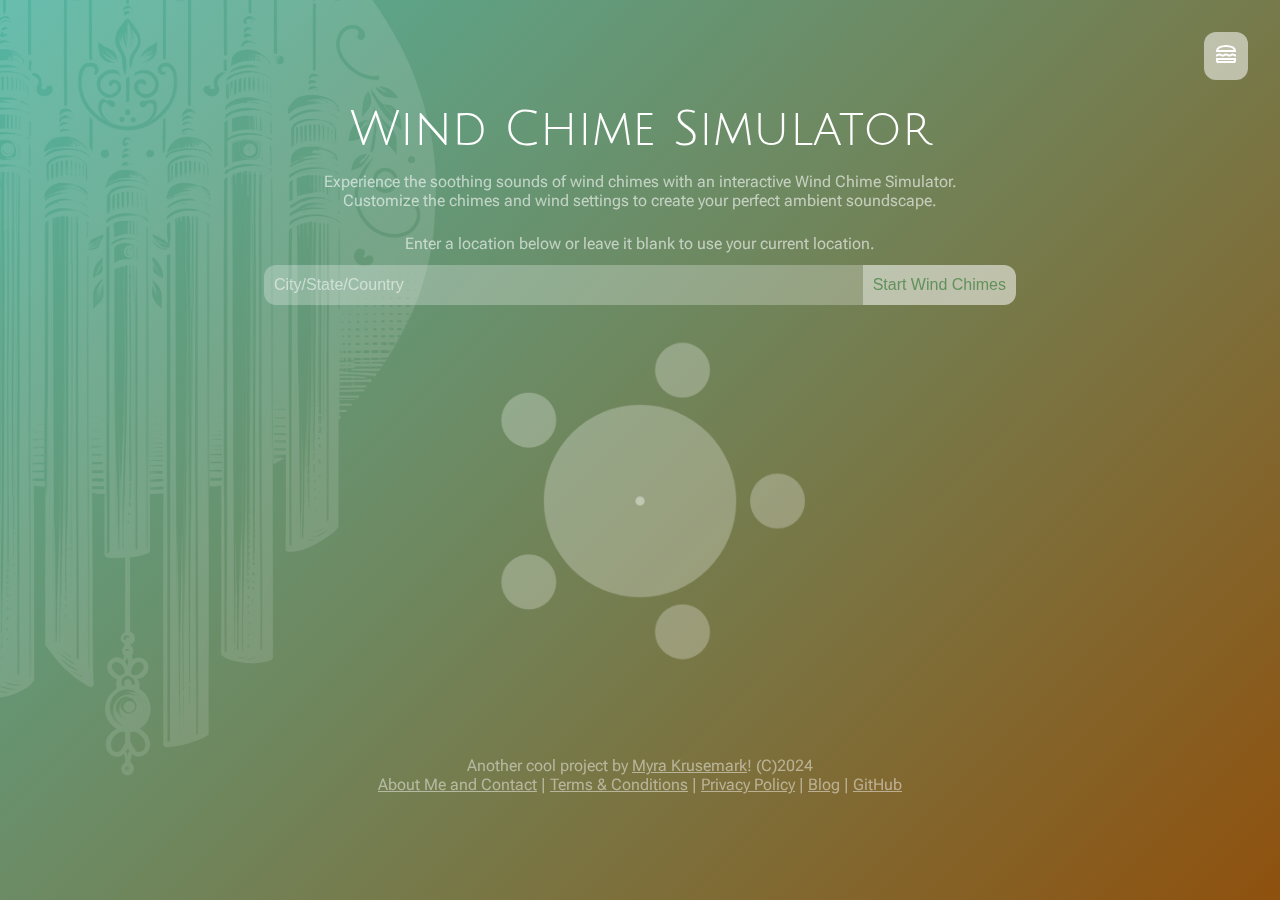
==== commit 2f88b59d: "link to MK.com" ====
--- a/index.html
+++ b/index.html
@@ -114,7 +114,7 @@
         </div>
     </div>
     <div id="footer">
-        <p>Another cool project by Myra Krusemark! (C)2024<br />
+        <p>Another cool project by <a href="https://myrakrusemark.com">Myra Krusemark</a>! (C)2024<br />
             <a href="about.html">About Me and Contact</a> | 
             <a href="terms.html">Terms & Conditions</a> | 
             <a href="privacy.html">Privacy Policy</a> | 
